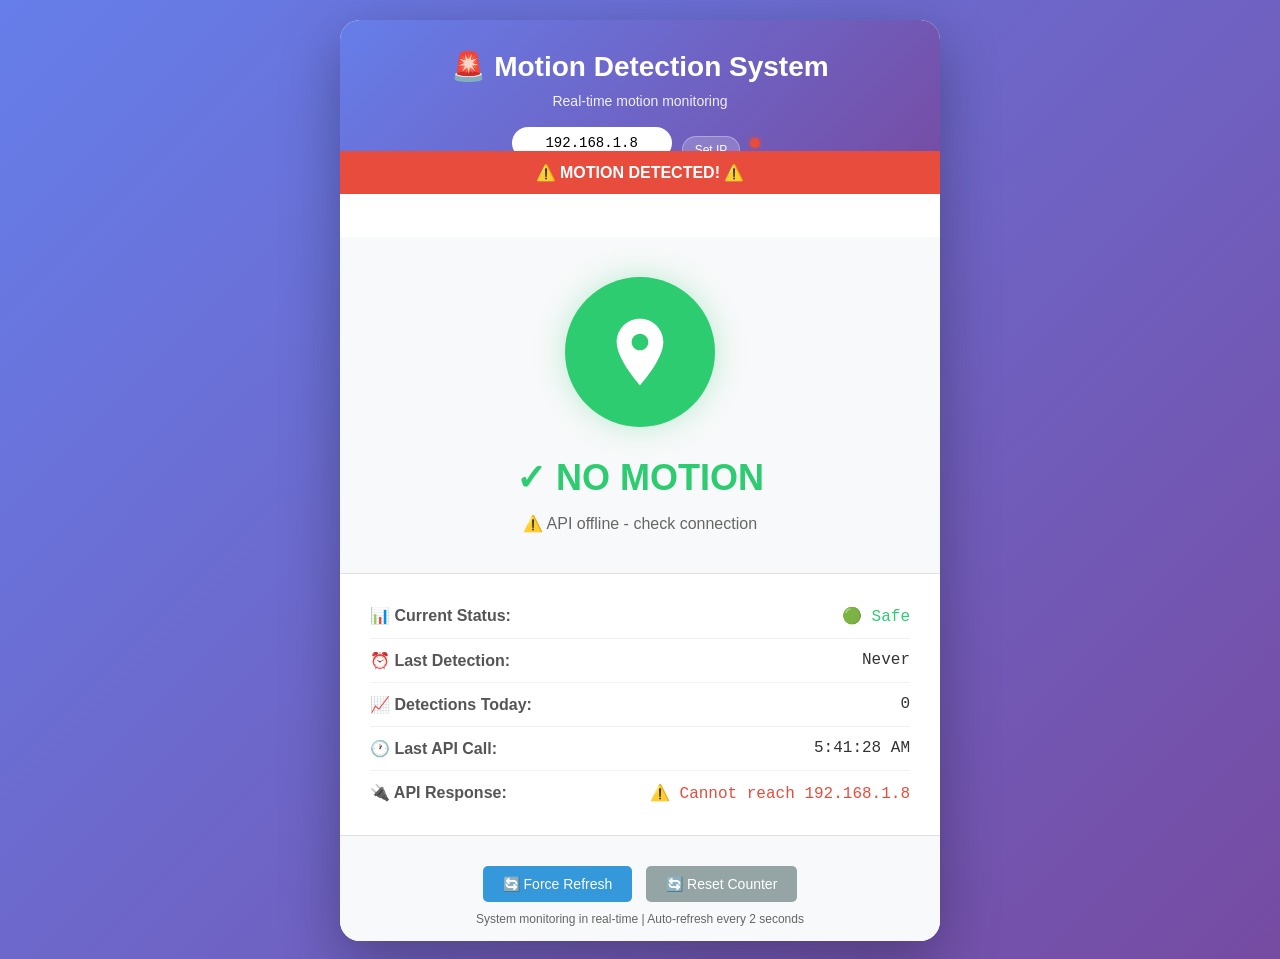
==== nodeMCU/new_motion_code.html @ 561e594c "add to nodemuc code and server code" ====
<!DOCTYPE html>
<html lang="en">
<head>
    <meta charset="UTF-8">
    <meta name="viewport" content="width=device-width, initial-scale=1.0, user-scalable=no">
    <title>Motion Detection System</title>
    <style>
        * {
            margin: 0;
            padding: 0;
            box-sizing: border-box;
        }

        body {
            font-family: 'Segoe UI', Tahoma, Geneva, Verdana, sans-serif;
            background: linear-gradient(135deg, #667eea 0%, #764ba2 100%);
            min-height: 100vh;
            display: flex;
            justify-content: center;
            align-items: center;
            padding: 20px;
        }

        .container {
            max-width: 600px;
            width: 100%;
            background: white;
            border-radius: 20px;
            box-shadow: 0 20px 60px rgba(0,0,0,0.3);
            overflow: hidden;
            animation: slideIn 0.5s ease-out;
        }

        @keyframes slideIn {
            from {
                opacity: 0;
                transform: translateY(-50px);
            }
            to {
                opacity: 1;
                transform: translateY(0);
            }
        }

        .header {
            background: linear-gradient(135deg, #667eea 0%, #764ba2 100%);
            color: white;
            padding: 30px;
            text-align: center;
        }

        .header h1 {
            font-size: 28px;
            margin-bottom: 10px;
        }

        .header p {
            opacity: 0.9;
            font-size: 14px;
        }

        .ip-config {
            margin-top: 12px;
            display: flex;
            justify-content: center;
            gap: 10px;
            align-items: center;
            flex-wrap: wrap;
        }

        .ip-config input {
            padding: 8px 12px;
            border-radius: 20px;
            border: none;
            font-family: monospace;
            font-size: 14px;
            width: 160px;
            text-align: center;
        }

        .ip-config button {
            background: rgba(255,255,255,0.2);
            color: white;
            border: 1px solid rgba(255,255,255,0.3);
            padding: 6px 12px;
            border-radius: 20px;
            cursor: pointer;
            font-size: 12px;
        }

        .ip-config button:hover {
            background: rgba(255,255,255,0.3);
        }

        .motion-card {
            padding: 40px;
            text-align: center;
            background: #f8f9fa;
        }

        .status-icon {
            width: 150px;
            height: 150px;
            margin: 0 auto 30px;
            border-radius: 50%;
            display: flex;
            align-items: center;
            justify-content: center;
            transition: all 0.3s ease;
        }

        .no-motion .status-icon {
            background: #2ecc71;
            box-shadow: 0 0 30px rgba(46, 204, 113, 0.3);
        }

        .motion-detected .status-icon {
            background: #e74c3c;
            box-shadow: 0 0 50px rgba(231, 76, 60, 0.6);
            animation: pulse 1s infinite;
        }

        @keyframes pulse {
            0% {
                transform: scale(1);
                box-shadow: 0 0 0 0 rgba(231, 76, 60, 0.7);
            }
            70% {
                transform: scale(1.05);
                box-shadow: 0 0 0 20px rgba(231, 76, 60, 0);
            }
            100% {
                transform: scale(1);
                box-shadow: 0 0 0 0 rgba(231, 76, 60, 0);
            }
        }

        .status-icon svg {
            width: 80px;
            height: 80px;
            fill: white;
        }

        .status-text {
            font-size: 36px;
            font-weight: bold;
            margin-bottom: 15px;
            transition: all 0.3s ease;
        }

        .no-motion .status-text {
            color: #2ecc71;
        }

        .motion-detected .status-text {
            color: #e74c3c;
            animation: shake 0.5s ease-in-out;
        }

        @keyframes shake {
            0%, 100% { transform: translateX(0); }
            25% { transform: translateX(-10px); }
            75% { transform: translateX(10px); }
        }

        .subtitle {
            color: #666;
            font-size: 16px;
            margin-top: 10px;
        }

        .info-panel {
            padding: 20px 30px;
            background: white;
            border-top: 1px solid #e0e0e0;
        }

        .info-row {
            display: flex;
            justify-content: space-between;
            padding: 12px 0;
            border-bottom: 1px solid #f0f0f0;
        }

        .info-row:last-child {
            border-bottom: none;
        }

        .info-label {
            font-weight: 600;
            color: #555;
        }

        .info-value {
            color: #333;
            font-family: monospace;
            font-size: 16px;
        }

        .timestamp {
            background: #f8f9fa;
            padding: 15px;
            text-align: center;
            font-size: 14px;
            color: #666;
            border-top: 1px solid #e0e0e0;
        }

        .alert-banner {
            background: #e74c3c;
            color: white;
            padding: 12px;
            text-align: center;
            font-weight: bold;
            transform: translateY(-100%);
            transition: transform 0.3s ease;
            position: relative;
        }

        .alert-banner.show {
            transform: translateY(0);
        }

        .connection-status {
            display: inline-block;
            width: 10px;
            height: 10px;
            border-radius: 50%;
            margin-right: 8px;
        }

        .connection-online {
            background: #2ecc71;
            box-shadow: 0 0 5px #2ecc71;
        }

        .connection-offline {
            background: #e74c3c;
            box-shadow: 0 0 5px #e74c3c;
        }

        button {
            background: #3498db;
            color: white;
            border: none;
            padding: 10px 20px;
            border-radius: 5px;
            cursor: pointer;
            font-size: 14px;
            margin-top: 15px;
            transition: background 0.3s ease;
        }

        button:hover {
            background: #2980b9;
        }

        @media (max-width: 768px) {
            .status-text {
                font-size: 28px;
            }
            
            .status-icon {
                width: 120px;
                height: 120px;
            }
            
            .status-icon svg {
                width: 60px;
                height: 60px;
            }
            
            .container {
                margin: 20px;
            }
        }
    </style>
</head>
<body>
    <div class="container">
        <div class="header">
            <h1>🚨 Motion Detection System</h1>
            <p>Real-time motion monitoring</p>
            <div class="ip-config">
                <input type="text" id="ipAddress" value="192.168.1.8" placeholder="192.168.1.8">
                <button onclick="updateApiEndpoint()">Set IP</button>
                <span id="connStatus" class="connection-status connection-offline"></span>
            </div>
        </div>

        <div id="alertBanner" class="alert-banner">
            ⚠️ MOTION DETECTED! ⚠️
        </div>

        <div class="motion-card" id="motionCard">
            <div class="status-icon" id="statusIcon">
                <svg viewBox="0 0 24 24" xmlns="http://www.w3.org/2000/svg">
                    <path d="M12 2C8.13 2 5 5.13 5 9c0 5.25 7 13 7 13s7-7.75 7-13c0-3.87-3.13-7-7-7zm0 9.5c-1.38 0-2.5-1.12-2.5-2.5s1.12-2.5 2.5-2.5 2.5 1.12 2.5 2.5-1.12 2.5-2.5 2.5z"/>
                </svg>
            </div>
            <div class="status-text" id="statusText">NO MOTION</div>
            <div class="subtitle" id="subtitle">Area is secure</div>
        </div>

        <div class="info-panel">
            <div class="info-row">
                <span class="info-label">📊 Current Status:</span>
                <span class="info-value" id="currentStatus">Safe</span>
            </div>
            <div class="info-row">
                <span class="info-label">⏰ Last Detection:</span>
                <span class="info-value" id="lastDetection">Never</span>
            </div>
            <div class="info-row">
                <span class="info-label">📈 Detections Today:</span>
                <span class="info-value" id="detectionCount">0</span>
            </div>
            <div class="info-row">
                <span class="info-label">🕐 Last API Call:</span>
                <span class="info-value" id="lastUpdated">--:--:--</span>
            </div>
            <div class="info-row">
                <span class="info-label">🔌 API Response:</span>
                <span class="info-value" id="apiResponse">Waiting...</span>
            </div>
        </div>

        <div class="timestamp">
            <button onclick="forceRefresh()">🔄 Force Refresh</button>
            <button onclick="resetCounter()" style="margin-left: 10px; background: #95a5a6;">🔄 Reset Counter</button>
            <div style="margin-top: 10px; font-size: 12px;">
                System monitoring in real-time | Auto-refresh every 2 seconds
            </div>
        </div>
    </div>

    <script>
        let detectionCount = 0;
        let isMotionDetected = false;
        let lastDetectionTime = null;
        let audioContext = null;
        let currentIp = '192.168.1.8';
        let isOnline = false;
        let refreshInterval = null;
        
        // Function to update API endpoint
        function updateApiEndpoint() {
            const newIp = document.getElementById('ipAddress').value.trim();
            if (newIp) {
                currentIp = newIp;
                console.log('API endpoint updated to:', `http://${currentIp}/motion`);
                document.getElementById('apiResponse').innerHTML = 'Updating...';
                // Force immediate refresh
                setTimeout(() => fetchMotionStatus(), 100);
            }
        }
        
        // Function to play alert sound
        function playAlertSound() {
            try {
                if (audioContext === null) {
                    audioContext = new (window.AudioContext || window.webkitAudioContext)();
                }
                
                // Resume if suspended (browser policy)
                if (audioContext.state === 'suspended') {
                    audioContext.resume();
                }
                
                const oscillator = audioContext.createOscillator();
                const gainNode = audioContext.createGain();
                
                oscillator.connect(gainNode);
                gainNode.connect(audioContext.destination);
                
                oscillator.frequency.value = 800;
                gainNode.gain.value = 0.3;
                
                oscillator.start();
                gainNode.gain.exponentialRampToValueAtTime(0.00001, audioContext.currentTime + 1);
                oscillator.stop(audioContext.currentTime + 1);
            } catch(e) {
                console.log('Audio not supported:', e);
            }
        }
        
        // Function to update UI based on motion status
        function updateMotionUI(motionDetected, lastMotionText = '') {
            const motionCard = document.getElementById('motionCard');
            const statusText = document.getElementById('statusText');
            const subtitle = document.getElementById('subtitle');
            const currentStatusSpan = document.getElementById('currentStatus');
            const alertBanner = document.getElementById('alertBanner');
            
            if (motionDetected) {
                // Motion detected state
                motionCard.className = 'motion-card motion-detected';
                statusText.innerHTML = '⚠️ MOTION DETECTED! ⚠️';
                subtitle.innerHTML = `Movement detected! ${lastMotionText}`;
                currentStatusSpan.innerHTML = '🔴 Motion Detected';
                currentStatusSpan.style.color = '#e74c3c';
                currentStatusSpan.style.fontWeight = 'bold';
                alertBanner.classList.add('show');
                
                // Play sound (only once per detection)
                if (!isMotionDetected) {
                    playAlertSound();
                }
                
                // Flash page title
                let originalTitle = document.title;
                let flashInterval = setInterval(() => {
                    document.title = document.title === originalTitle ? '⚠️ MOTION! ⚠️' : originalTitle;
                }, 500);
                
                setTimeout(() => {
                    clearInterval(flashInterval);
                    document.title = originalTitle;
                }, 3000);
                
            } else {
                // No motion state
                motionCard.className = 'motion-card no-motion';
                statusText.innerHTML = '✓ NO MOTION';
                subtitle.innerHTML = 'Area is secure';
                currentStatusSpan.innerHTML = '🟢 Safe';
                currentStatusSpan.style.color = '#2ecc71';
                currentStatusSpan.style.fontWeight = 'normal';
                alertBanner.classList.remove('show');
            }
        }
        
        // Function to update info panel
        function updateInfoPanel() {
            const lastDetectionElem = document.getElementById('lastDetection');
            const detectionCountElem = document.getElementById('detectionCount');
            
            if (lastDetectionTime) {
                lastDetectionElem.innerHTML = lastDetectionTime.toLocaleTimeString();
            }
            
            detectionCountElem.innerHTML = detectionCount;
        }
        
        // Function to reset counter
        function resetCounter() {
            detectionCount = 0;
            updateInfoPanel();
            
            const btn = event.target;
            const originalText = btn.innerHTML;
            btn.innerHTML = '✓ Reset!';
            setTimeout(() => {
                btn.innerHTML = originalText;
            }, 1000);
        }
        
        // Force manual refresh
        function forceRefresh() {
            fetchMotionStatus();
            const btn = event.target;
            const originalText = btn.innerHTML;
            btn.innerHTML = '🔄 Refreshing...';
            setTimeout(() => {
                btn.innerHTML = originalText;
            }, 1000);
        }
        
        // Real API integration with your NodeMCU
        async function fetchMotionStatus() {
            const url = `http://${currentIp}/motion`;
            const lastUpdatedSpan = document.getElementById('lastUpdated');
            const apiResponseSpan = document.getElementById('apiResponse');
            const connStatusSpan = document.getElementById('connStatus');
            const now = new Date();
            
            lastUpdatedSpan.innerHTML = now.toLocaleTimeString();
            
            try {
                // Fetch with timeout
                const controller = new AbortController();
                const timeoutId = setTimeout(() => controller.abort(), 3000);
                
                const response = await fetch(url, { 
                    method: 'GET',
                    signal: controller.signal,
                    mode: 'cors',
                    cache: 'no-store'
                });
                
                clearTimeout(timeoutId);
                
                if (!response.ok) {
                    throw new Error(`HTTP ${response.status}`);
                }
                
                const data = await response.json();
                
                // Update connection status
                isOnline = true;
                connStatusSpan.className = 'connection-status connection-online';
                apiResponseSpan.innerHTML = `✅ Motion: ${data.motionDetected}, Last: ${data.lastMotion}`;
                apiResponseSpan.style.color = '#2ecc71';
                
                // Check motion detection from API
                const motionDetected = data.motionDetected === true;
                const lastMotionText = data.lastMotion || 'unknown';
                
                if (motionDetected && !isMotionDetected) {
                    // New motion detected
                    isMotionDetected = true;
                    lastDetectionTime = new Date();
                    detectionCount++;
                    updateMotionUI(true, lastMotionText);
                    updateInfoPanel();
                } else if (!motionDetected && isMotionDetected) {
                    // Motion cleared
                    isMotionDetected = false;
                    updateMotionUI(false);
                    updateInfoPanel();
                } else if (motionDetected && isMotionDetected) {
                    // Still in motion, just update UI in case
                    updateMotionUI(true, lastMotionText);
                }
                
            } catch (error) {
                console.error('API Error:', error);
                isOnline = false;
                connStatusSpan.className = 'connection-status connection-offline';
                
                let errorMsg = 'Connection failed';
                if (error.name === 'AbortError') {
                    errorMsg = 'Timeout - check IP';
                } else if (error.message.includes('Failed to fetch')) {
                    errorMsg = 'Cannot reach ' + currentIp;
                } else {
                    errorMsg = error.message;
                }
                
                apiResponseSpan.innerHTML = `⚠️ ${errorMsg}`;
                apiResponseSpan.style.color = '#e74c3c';
                
                // Don't change motion state on connection error, just show offline
                document.getElementById('subtitle').innerHTML = `⚠️ API offline - check connection`;
            }
        }
        
        // Initialize the page
        function init() {
            updateMotionUI(false);
            updateInfoPanel();
            
            // Load saved IP if any
            const savedIp = localStorage.getItem('motionApiIp');
            if (savedIp) {
                currentIp = savedIp;
                document.getElementById('ipAddress').value = savedIp;
            }
            
            // Start polling the API every 2 seconds
            fetchMotionStatus(); // immediate first fetch
            refreshInterval = setInterval(fetchMotionStatus, 2000);
        }
        
        // Save IP to localStorage when changed
        function saveIpToStorage() {
            localStorage.setItem('motionApiIp', currentIp);
        }
        
        // Override updateApiEndpoint to save IP
        const originalUpdateApi = updateApiEndpoint;
        window.updateApiEndpoint = function() {
            originalUpdateApi();
            saveIpToStorage();
        };
        
        // Start the application
        init();
        
        // Cleanup on page unload
        window.addEventListener('beforeunload', function() {
            if (refreshInterval) {
                clearInterval(refreshInterval);
            }
        });
        
        // Keyboard shortcut for testing (press 'M' key) - for demo only
        document.addEventListener('keydown', function(e) {
            if ((e.key === 'm' || e.key === 'M') && !isOnline) {
                // Simulate motion for testing when offline
                if (!isMotionDetected) {
                    isMotionDetected = true;
                    lastDetectionTime = new Date();
                    detectionCount++;
                    updateMotionUI(true, 'test mode');
                    updateInfoPanel();
                    setTimeout(() => {
                        if (isMotionDetected) {
                            isMotionDetected = false;
                            updateMotionUI(false);
                        }
                    }, 3000);
                }
            }
        });
        
        console.log('Motion Detection UI Loaded - Connected to:', `http://${currentIp}/motion`);
    </script>
</body>
</html>
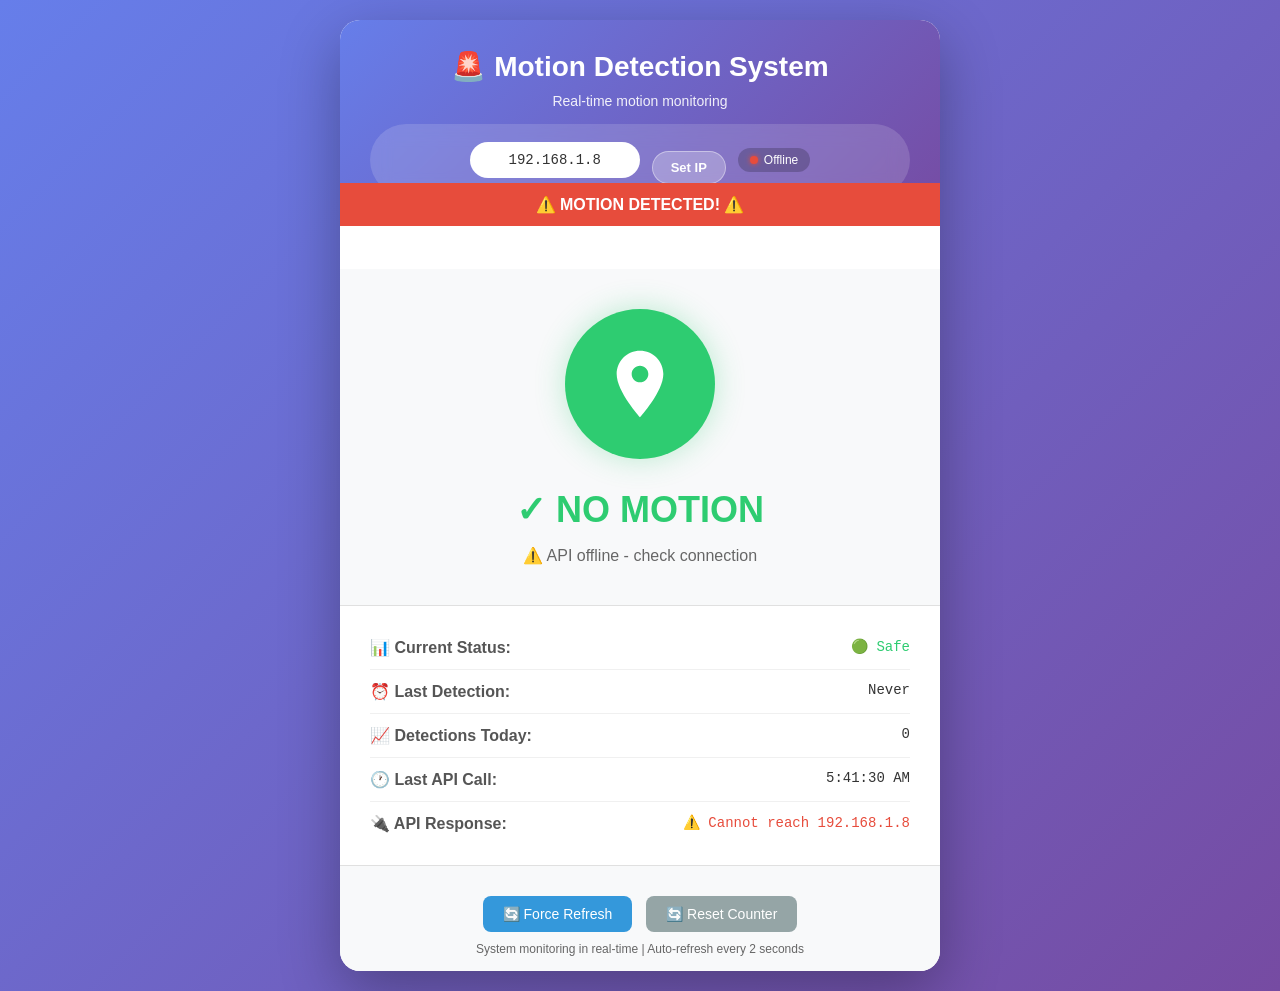
==== commit b224c233: "update landing page" ====
--- a/nodeMCU/new_motion_code.html
+++ b/nodeMCU/new_motion_code.html
@@ -57,39 +57,96 @@
         .header p {
             opacity: 0.9;
             font-size: 14px;
-        }
-
+            margin-bottom: 15px;
+        }
+
+        /* Improved IP Configuration Styles */
         .ip-config {
-            margin-top: 12px;
+            margin-top: 15px;
             display: flex;
             justify-content: center;
-            gap: 10px;
+            gap: 12px;
             align-items: center;
             flex-wrap: wrap;
+            background: rgba(255, 255, 255, 0.15);
+            padding: 12px 20px;
+            border-radius: 50px;
+            backdrop-filter: blur(10px);
         }
 
         .ip-config input {
-            padding: 8px 12px;
+            padding: 10px 16px;
+            border-radius: 25px;
+            border: none;
+            font-family: 'Courier New', monospace;
+            font-size: 14px;
+            width: 170px;
+            text-align: center;
+            background: white;
+            color: #333;
+            font-weight: 500;
+            transition: all 0.3s ease;
+        }
+
+        .ip-config input:focus {
+            outline: none;
+            transform: scale(1.02);
+            box-shadow: 0 0 0 2px rgba(255, 255, 255, 0.5);
+        }
+
+        .ip-config button {
+            background: rgba(255, 255, 255, 0.25);
+            color: white;
+            border: 1px solid rgba(255, 255, 255, 0.4);
+            padding: 8px 18px;
+            border-radius: 25px;
+            cursor: pointer;
+            font-size: 13px;
+            font-weight: 600;
+            transition: all 0.3s ease;
+        }
+
+        .ip-config button:hover {
+            background: rgba(255, 255, 255, 0.4);
+            transform: translateY(-1px);
+        }
+
+        .ip-config button:active {
+            transform: translateY(0);
+        }
+
+        .connection-status {
+            display: inline-flex;
+            align-items: center;
+            gap: 6px;
+            background: rgba(0, 0, 0, 0.2);
+            padding: 5px 12px;
             border-radius: 20px;
-            border: none;
-            font-family: monospace;
-            font-size: 14px;
-            width: 160px;
-            text-align: center;
-        }
-
-        .ip-config button {
-            background: rgba(255,255,255,0.2);
-            color: white;
-            border: 1px solid rgba(255,255,255,0.3);
-            padding: 6px 12px;
-            border-radius: 20px;
-            cursor: pointer;
             font-size: 12px;
         }
 
-        .ip-config button:hover {
-            background: rgba(255,255,255,0.3);
+        .connection-status::before {
+            content: '';
+            display: inline-block;
+            width: 8px;
+            height: 8px;
+            border-radius: 50%;
+            animation: pulse 1.5s infinite;
+        }
+
+        .connection-online::before {
+            background: #2ecc71;
+            box-shadow: 0 0 5px #2ecc71;
+        }
+
+        .connection-offline::before {
+            background: #e74c3c;
+            box-shadow: 0 0 5px #e74c3c;
+        }
+
+        @keyframes pulse {
+            0%, 100% { opacity: 1; }
+            50% { opacity: 0.5; }
         }
 
         .motion-card {
@@ -117,10 +174,10 @@
         .motion-detected .status-icon {
             background: #e74c3c;
             box-shadow: 0 0 50px rgba(231, 76, 60, 0.6);
-            animation: pulse 1s infinite;
-        }
-
-        @keyframes pulse {
+            animation: pulseGlow 1s infinite;
+        }
+
+        @keyframes pulseGlow {
             0% {
                 transform: scale(1);
                 box-shadow: 0 0 0 0 rgba(231, 76, 60, 0.7);
@@ -194,7 +251,7 @@
         .info-value {
             color: #333;
             font-family: monospace;
-            font-size: 16px;
+            font-size: 14px;
         }
 
         .timestamp {
@@ -221,38 +278,26 @@
             transform: translateY(0);
         }
 
-        .connection-status {
-            display: inline-block;
-            width: 10px;
-            height: 10px;
-            border-radius: 50%;
-            margin-right: 8px;
-        }
-
-        .connection-online {
-            background: #2ecc71;
-            box-shadow: 0 0 5px #2ecc71;
-        }
-
-        .connection-offline {
-            background: #e74c3c;
-            box-shadow: 0 0 5px #e74c3c;
-        }
-
         button {
             background: #3498db;
             color: white;
             border: none;
             padding: 10px 20px;
-            border-radius: 5px;
+            border-radius: 8px;
             cursor: pointer;
             font-size: 14px;
             margin-top: 15px;
-            transition: background 0.3s ease;
+            transition: all 0.3s ease;
+            font-weight: 500;
         }
 
         button:hover {
             background: #2980b9;
+            transform: translateY(-1px);
+        }
+
+        button:active {
+            transform: translateY(0);
         }
 
         @media (max-width: 768px) {
@@ -272,6 +317,20 @@
             
             .container {
                 margin: 20px;
+            }
+            
+            .ip-config {
+                padding: 10px 15px;
+            }
+            
+            .ip-config input {
+                width: 140px;
+                font-size: 12px;
+            }
+            
+            .ip-config button {
+                padding: 6px 14px;
+                font-size: 12px;
             }
         }
     </style>
@@ -282,9 +341,9 @@
             <h1>🚨 Motion Detection System</h1>
             <p>Real-time motion monitoring</p>
             <div class="ip-config">
-                <input type="text" id="ipAddress" value="192.168.1.8" placeholder="192.168.1.8">
+                <input type="text" id="ipAddress" value="192.168.1.8" placeholder="Enter NodeMCU IP">
                 <button onclick="updateApiEndpoint()">Set IP</button>
-                <span id="connStatus" class="connection-status connection-offline"></span>
+                <span id="connStatus" class="connection-status connection-offline">Offline</span>
             </div>
         </div>
 
@@ -499,6 +558,7 @@
                 // Update connection status
                 isOnline = true;
                 connStatusSpan.className = 'connection-status connection-online';
+                connStatusSpan.textContent = 'Online';
                 apiResponseSpan.innerHTML = `✅ Motion: ${data.motionDetected}, Last: ${data.lastMotion}`;
                 apiResponseSpan.style.color = '#2ecc71';
                 
@@ -527,6 +587,7 @@
                 console.error('API Error:', error);
                 isOnline = false;
                 connStatusSpan.className = 'connection-status connection-offline';
+                connStatusSpan.textContent = 'Offline';
                 
                 let errorMsg = 'Connection failed';
                 if (error.name === 'AbortError') {
